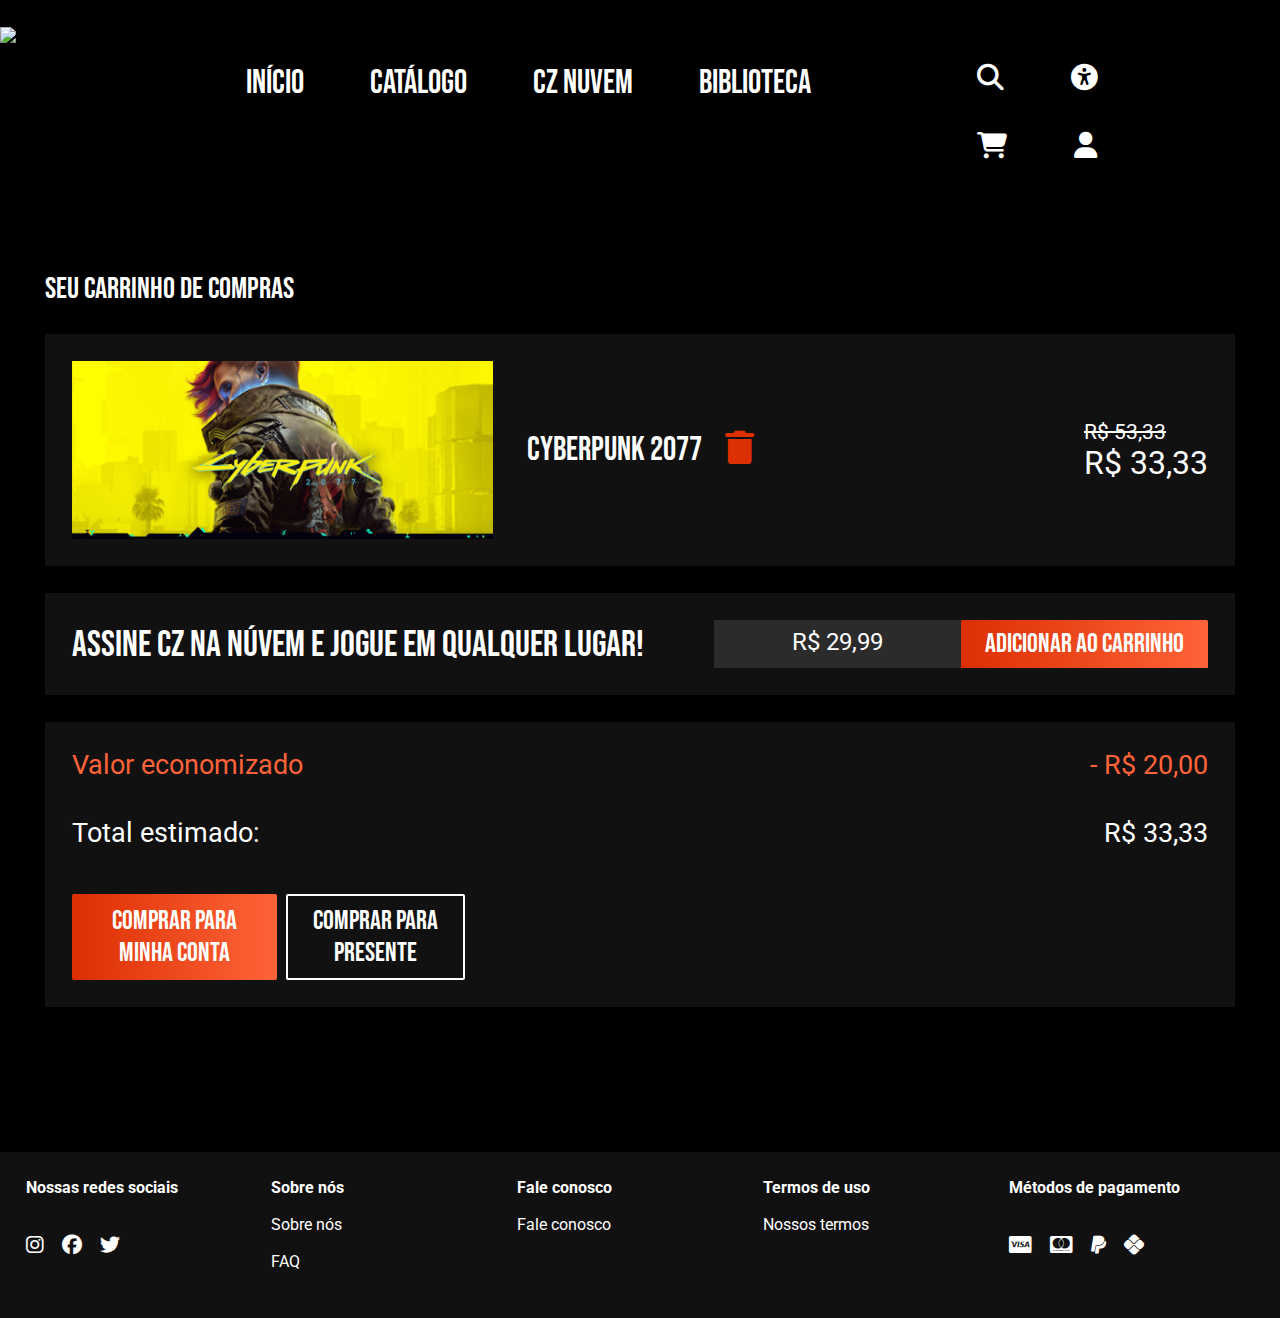
==== carrinho_compras.html @ 90376377 "change focus current page" ====
<!DOCTYPE html>
<html>
<head>
	<meta charset="utf-8">
	<meta name="viewport" content="width=device-width, initial-scale=1">
	<link rel="stylesheet" href="https://cdnjs.cloudflare.com/ajax/libs/animate.css/4.1.1/animate.min.css">
	<link rel="stylesheet" type="text/css" href="effects.css">
	<link rel="stylesheet" type="text/css" href="carrinho_compras.css">
	<link rel="stylesheet" href="https://cdnjs.cloudflare.com/ajax/libs/font-awesome/4.7.0/css/font-awesome.min.css">
	<link rel="stylesheet" type="text/css" href="https://cdnjs.cloudflare.com/ajax/libs/font-awesome/6.2.0/css/all.min.css">
		<script
  src="https://code.jquery.com/jquery-3.6.1.js"
  integrity="sha256-3zlB5s2uwoUzrXK3BT7AX3FyvojsraNFxCc2vC/7pNI="
  crossorigin="anonymous"></script>
	<title>CZGames</title>
</head>
<body>

	<section id="main_div">
		<div id="menu">
			<img src="images/logo-org.png" tabindex="0"/>
			<ul id="navigator" >
				<li tabindex="0">INÍCIO</li>
				<li tabindex="0">CATÁLOGO</li>
				<li tabindex="0">CZ NUVEM</li>
				<li tabindex="0">BIBLIOTECA</li>
			</ul>
			<ul id="icon_list">
				<li tabindex="0"><i class="fa fa-search"></i></li>
				<li tabindex="0"><i class="fa fa-universal-access"></i></li>
				<li tabindex="0"><i class="fa fa-shopping-cart"></i></li>
				<li tabindex="0"><i class="fa fa-user"></i></li>
			</ul>
		</div>
		<section id="carrinho-content">
			<div>
				<p class="section-title">SEU CARRINHO DE COMPRAS</p>
				<div class="gray-box-style game-card">
					<img src="images/games/cyber-punk-2077-banner2.png">
					<p class="game-name-card">CYBERPUNK 2077 <i class="fa fa-trash" tabindex="0"></i></p>
					<div class="game-card-price">
						<p class="game-discount-price">R$ 53,33</p>
						<p class="game-price-card">R$ 33,33</p>
					</div>
				</div>
				
				<div class="gray-box-style game-card proposes-card">
					<p>ASSINE CZ NA NÚVEM E JOGUE EM QUALQUER LUGAR!</p>
					<div class="game-propose-card">
						<p class="game-price-gray-box">R$ 29,99</p>
						<p class="add-cart-btn" tabindex="0">ADICIONAR AO CARRINHO</p>
					</div>
				</div>

				<div class="gray-box-style last-gray-box">
					<div class="descontos">
						<p class="valor-economizado">Valor economizado</p>
						<p>- R$ 20,00</p>
					</div>
					<div class="total-estimado">
						<p class="total-compra">Total estimado: </p>
						<p>R$ 33,33</p>
					</div>
					<div class="buy-buttons">
						<button class="default-orange-style buy-btn" onclick='window.location.href="confirmacao_compra.html"'>COMPRAR PARA MINHA CONTA</button>
						<button class="more-info hbtn hvr-sweep-to-right buy-btn">COMPRAR PARA PRESENTE</button>
					</div>
				</div>


			</div>
		</section>
	</section>


	<footer>
		<!--<i class="far fa-copyright"></i><p>All rights reserved</p>-->
		<div>
			<p><b>Nossas redes sociais</b></p>
			<ul class="flex-display">
				<a href="https://www.instagram.com/"><li><i class="fab fa-instagram"></i></li></a>
				<a href="https://www.facebook.com/"><li><i class="fab fa-facebook"></i></li></a>
				<a href="https://www.twitter.com/"><li><i class="fab fa-twitter"></i></li></a>
			</ul>
		</div>

		<div>
			<p><b>Sobre nós</b></p>
			<ul class="break-list">
				<a href="https://www.instagram.com/"><li>Sobre nós</li></a>
				<a href="https://www.facebook.com/"><li>FAQ</li></a>
			</ul>
		</div>

		<div>
			<p><b>Fale conosco</b></p>
			<ul class="break-list">
				<a href="https://www.instagram.com/"><li>Fale conosco</li></a>
			</ul>
		</div>

		<div>
			<p><b>Termos de uso</b></p>
			<ul class="break-list">
				<a href="https://www.instagram.com/"><li>Nossos termos</li></a>
			</ul>
		</div>


		<div>
			<p><b>Métodos de pagamento</b></p>
			<ul class="flex-display">
				<li><i class="fab fa-cc-visa"></i></li>
				<li><i class="fab fa-cc-mastercard"></i></li>
				<li><i class="fab fa-paypal"></i></li>
				<li><i class="fa-brands fa-pix"></i></li>
			</ul>
		</div>

	</footer>

	<script type="text/javascript">
		$(document).ready(function() {
			$("#icon_list li:nth-child(3)").css("color", "#DC2F02");
		});
	</script>
	<div vw class="enabled">
	<div vw-access-button class="active"></div>
	<div vw-plugin-wrapper>
	  <div class="vw-plugin-top-wrapper"></div>
	</div>
</div>
<script src="https://vlibras.gov.br/app/vlibras-plugin.js"></script>
<script>
	new window.VLibras.Widget('https://vlibras.gov.br/app');
</script>
</body>
</html>
---- carrinho_compras.css ----
@import url('https://fonts.googleapis.com/css2?family=Bebas+Neue&display=swap');
@import url('https://fonts.googleapis.com/css2?family=Roboto&display=swap');

* {
	margin: 0;
	padding: 0;
}

body {
	background-color:black;
	overflow-x: hidden;
}

.current_link {
	color:#DC2F02;
}

#main_div {
	position: relative;
	background-image:linear-gradient( rgba(0, 0, 0, 0.3), rgba(0, 0, 0, 0.3) );
	background-size: cover;
	background-attachment: fixed;
	background-position: center;
	width: 100vw;
	height:90vw;
	top: 0;
	left: 0;
	box-shadow: inset 0px 0px 256px black;
}

#menu {
	width:100%;
	border: 0px;
	color: white;
	font-family: 'Bebas Neue', cursive;
	display: grid;
	grid-template-columns: 0.5fr 2fr 1fr;
	box-shadow: inset 0px 90px 80px black;
	border: none;
	z-index: 10;
}


#menu > img {
	padding: 3vh 0px;
	text-align: center;
}

#menu > ul {
	padding: 5vh;
	list-style: none;
}

#menu > ul > li {
	display: inline-block;
	margin: 2vh;
	margin-right:5vh;
	transition: 0.25s;
	cursor: pointer;
}

#menu > ul > li:hover {
	color: #FF6339;
	transition: 0.25s;
}

#icon_list {
	font-size: 20pt;
}

#navigator > li{
	font-size: 25pt;
}

#play-game button {
	margin:5vh;
	margin-right:1vh;
	margin-left:1vh;
}

.default-orange-style{
	background: linear-gradient(90deg, #DC2F02 0%, #FF6339 100%);
	padding: 8px 24px;
	color:white;
	border-radius: 2px;
	border:none;
	font-family: 'Bebas Neue', cursive;
	font-size:20pt;
	cursor: pointer;
}



.section-title {
	color:white;
	font-family: 'Bebas Neue', cursive;
	font-size:30px;
}

.game-wallpaper {
	position: absolute;
	background-position: center;
	max-height: 100%;
	transform: translateX(-25%);
}

.game-info {
	position: absolute;
	font-family: 'Roboto', cursive;
	bottom: 0;
	background-color:#2C2B2B;
	width:100%;
	box-sizing: border-box;
	display: grid;
	grid-template-rows: 1fr 1fr 1fr;
	grid-gap: 1.5vh;
	padding:1vh;
}

.game-name {
	white-space: nowrap;
	font-size: 24px;
	min-width: 0;
	color:white;
}


.supported-platforms li{
	display: inline-block;
	font-size: 15px;
	margin:3px;
	border: none;
}

.game-info > p {
	position: relative;
	width:100%;
	display: flex;
	flex-direction: row;
	text-align: center;

}

.game-discount {
	flex-grow: 0;
	background: linear-gradient(90deg, #DC2F02 0%, #FF6339 100%);
	border-radius: 2px 0px 0px 2px;
	color:white;
	padding:0.25vh;
	padding: 6px 8px;
}

.game-price {
	flex:1;
	background: #111111;
	border-radius: 0px;
	padding: 6px 8px;
	color:white;
}

.game-add-button {
	flex-grow: 0;
	background: #FFFFFF;
	border-radius: 0px 2px 2px 0px;
	color:black;
	padding: 6px 8px;
	font-size: 15px;
}

.jogos-header {
	display: grid;
	grid-template-columns: 1fr 0.10fr;
}

#carrinho-content {
	margin:5vh;
}



.gray-box-style {
	background-color: #111111;
	margin-bottom: 1vh;
	font-family: 'Roboto', sans-serif;
}

.game-card {
	position: relative;
	display: flex;
	align-items: center;
	flex-direction: row;
	font-family: 'Bebas Neue', sans-serif;
	vertical-align: middle;
	padding:3vh;
	margin-top: 3vh;
}

.game-card > img {
	margin-right: 3%;
}

.game-name-card {
	flex:1;
	font-family: 'Bebas Neue', sans-serif;
	font-size: 25pt;
	color: #FFFFFF;
}

.game-name-card > i {
	margin-left: 2vh;
	color:#DC2F02;
	cursor: pointer;
}


.game-card-price {
	color: #FFFFFF;
	font-size: 16pt;
	font-family: 'Roboto', sans-serif;

}

.game-discount-price {
	text-decoration: line-through;
}

.game-price-card {
	font-size: 24pt;

}

.game-propose-card {
	background-color: #2C2B2B;
	display: grid;
	grid-template-columns: 1fr 1fr;
	text-align: center;
}

.proposes-card {
	position: relative;
	color: #FFFFFF;
	font-size: 28pt;
}

.game-price-gray-box {
	background-color: #2C2B2B;
	font-family: 'Roboto', sans-serif;
	font-size: 18pt;
	margin:0;
	padding: 8px 24px;
}

.proposes-card > p{
	flex:1;
}

.add-cart-btn{
	background: linear-gradient(90deg, #DC2F02 0%, #FF6339 100%);
	padding: 8px 24px;
	color:white;
	border-top-left-radius: 2px;
	border-top-right-radius: 2px;
	font-family: 'Bebas Neue', cursive;
	font-size:20pt;
	cursor: pointer;
	margin: 0;
	box-sizing: border-box;
}

.last-gray-box {
	padding:3vh;
	margin-top:3vh;
}

.descontos {
	color:#FF6339;
	font-size: 20pt;
	display: flex;
	flex-direction: row;
	margin-bottom: 4vh;
}

.valor-economizado {
	flex:1;
}

.total-estimado {
	color: #FFFFFF;
	font-size: 20pt;
	display: flex;
	flex-direction: row;
}

.total-compra {
	flex:1;
}

.more-info {
	border: 2px solid #FFFFFF;
	border-radius: 2px;
	background:none;
	color:white;
	font-family: 'Bebas Neue', cursive;
	font-size: 20pt;
	cursor: pointer;
	padding:1vh;
}

.buy-btn {
	font-size: 20pt;
	flex:0.15;
	flex-direction: row;
	margin-right: 1vh;
	margin-top:5vh;
}


.buy-buttons {
	display: flex;
}


button[class~="default-orange-style"] {
	transition: 0.5s;
}

button[class~="default-orange-style"]:hover {
	transform: scale(1.05);
	transition: 0.5s;
}

footer {
	position: relative;
	background-color:#111111;
	display: grid;
	grid-template-columns: 1fr 1fr 1fr 1fr 1fr;
	grid-template-rows:1fr;
	padding:2vw;
	box-sizing: border-box;
	color:white;
	font-family:'Roboto', sans-serif;
	width: 100%;
}

footer a {
	text-decoration: none;
	color:white;
}

footer ul li {
	margin:2vh;
	margin-left: 0;
}

.flex-display {
	list-style: none;
	margin:2vh;
	margin-left:0;
	font-size: 20px;
}

.flex-display {
	display: flex;
	flex-direction: row;

}

.break-list li{
	display: block;
}
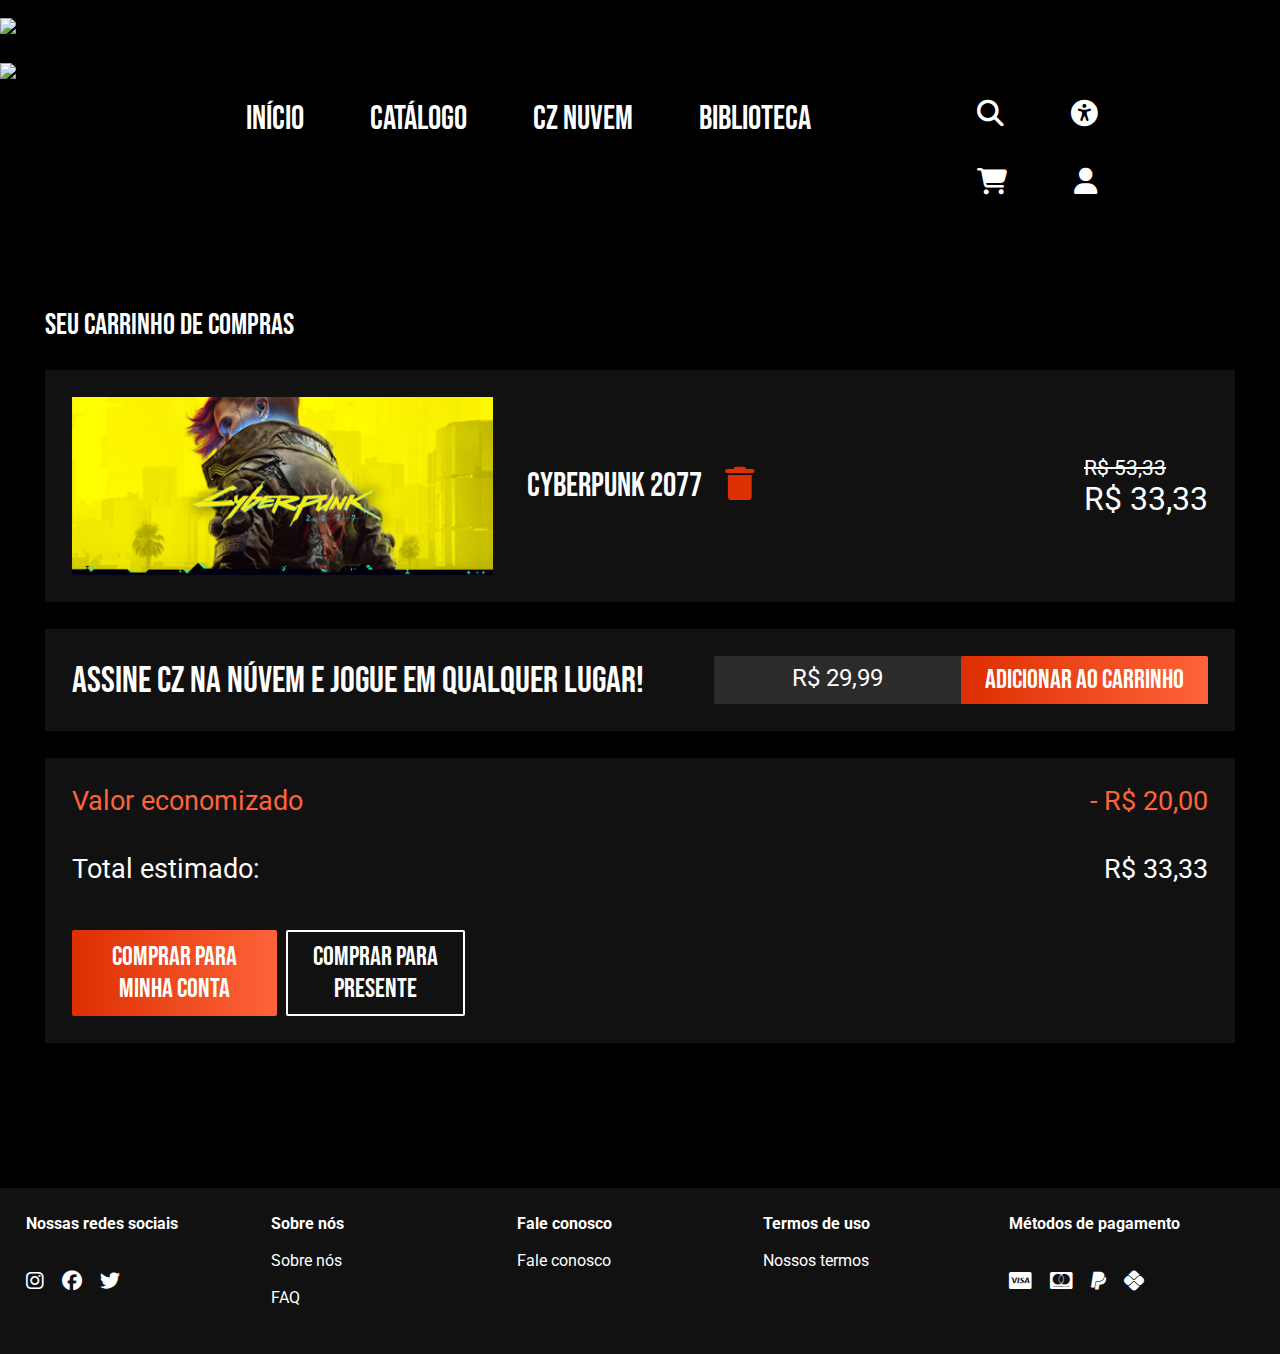
==== commit a7c8e437: "modified:   carrinho_compras.html 	modified:   index.html 	modified:   info_produto.html 	modified: " ====
--- a/carrinho_compras.html
+++ b/carrinho_compras.html
@@ -15,6 +15,10 @@
 	<title>CZGames</title>
 </head>
 <body>
+	<i class="fa fa-bars" id="menu_activate"></i>
+	<div class="mobile-menu">
+		<img src="images/logo-org.png" alt="logo do site"/>
+	</div>
 
 	<section id="main_div">
 		<div id="menu">
@@ -123,6 +127,10 @@
 		$(document).ready(function() {
 			$("#icon_list li:nth-child(3)").css("color", "#DC2F02");
 		});
+
+		$("#menu_activate").click(function () {
+			$("#menu").slideToggle();
+		});
 	</script>
 	<div vw class="enabled">
 	<div vw-access-button class="active"></div>
@@ -130,6 +138,12 @@
 	  <div class="vw-plugin-top-wrapper"></div>
 	</div>
 </div>
+<script type="text/javascript" src="login.js"></script>
+<script type="text/javascript">
+	if (!is_logged()){
+		window.location.href="login.html?next_url="+getUrlParameter('next_url');
+	}
+</script>
 <script src="https://vlibras.gov.br/app/vlibras-plugin.js"></script>
 <script>
 	new window.VLibras.Widget('https://vlibras.gov.br/app');
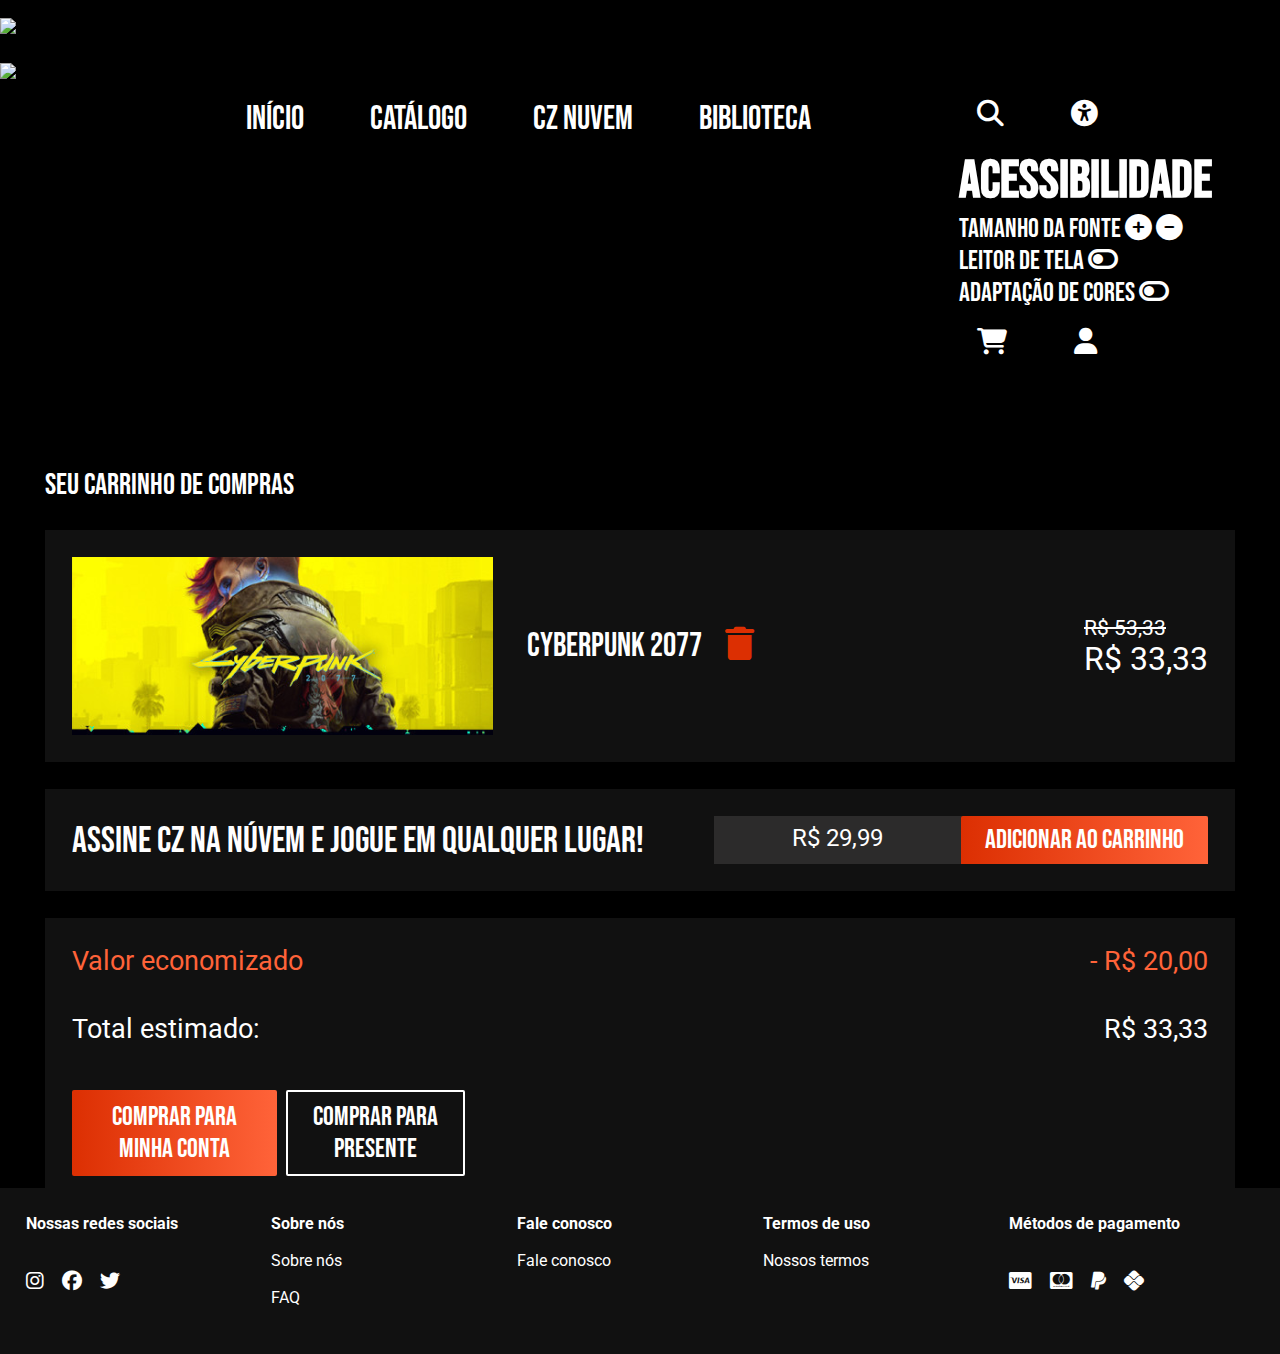
==== commit a4ff6e56: "modified:   carrinho_compras.html 	modified:   index.html 	modified:   info_produto.css 	modified:  " ====
--- a/carrinho_compras.html
+++ b/carrinho_compras.html
@@ -5,6 +5,7 @@
 	<meta name="viewport" content="width=device-width, initial-scale=1">
 	<link rel="stylesheet" href="https://cdnjs.cloudflare.com/ajax/libs/animate.css/4.1.1/animate.min.css">
 	<link rel="stylesheet" type="text/css" href="effects.css">
+	<link rel="stylesheet" type="text/css" href="acessibilidade.css">
 	<link rel="stylesheet" type="text/css" href="carrinho_compras.css">
 	<link rel="stylesheet" href="https://cdnjs.cloudflare.com/ajax/libs/font-awesome/4.7.0/css/font-awesome.min.css">
 	<link rel="stylesheet" type="text/css" href="https://cdnjs.cloudflare.com/ajax/libs/font-awesome/6.2.0/css/all.min.css">
@@ -31,7 +32,26 @@
 			</ul>
 			<ul id="icon_list">
 				<li tabindex="0"><i class="fa fa-search"></i></li>
-				<li tabindex="0"><i class="fa fa-universal-access"></i></li>
+				<li tabindex="0" class="access-button"><i class="fa fa-universal-access" title="Acessibilidade" aria-haspopup="menu"></i></li>
+
+				<div class="menu-acessibilidade">
+						<h1>ACESSIBILIDADE</h1>
+						<div>
+							<span>Tamanho da fonte</span>
+							<i class="fa fa-plus-circle increase-font" tabindex="0"></i>
+							<i class="fa fa-minus-circle decrease-font" tabindex="0"></i>
+						</div>
+
+						<div>
+							<span>Leitor de tela</span>
+							<i class="fa fa-toggle-off screen-reader" tabindex="0"></i>
+						</div>
+
+						<div>
+							<span>Adaptação de cores</span>
+							<i class="fa fa-toggle-off color-adaption" tabindex="0"></i>
+						</div>
+					</div>
 				<li tabindex="0"><i class="fa fa-shopping-cart"></i></li>
 				<li tabindex="0"><i class="fa fa-user"></i></li>
 			</ul>
@@ -130,6 +150,36 @@
 
 		$("#menu_activate").click(function () {
 			$("#menu").slideToggle();
+		});
+
+		$(".access-button").click(function() {
+			$(".menu-acessibilidade").slideToggle();
+		});
+
+		$('.access-button').keydown(function (e) {
+			 if (e.which == 13){
+			 	$(this).click();
+			 }
+		});   
+
+		$(".increase-font").click(function() {
+			$("*").each(function() {
+				var fontsize = parseInt($(this).css('font-size'));
+				var newfontsize = fontsize * 1.1;
+				$(this).css('font-size', newfontsize + "px");
+			});
+		});
+
+		$(".decrease-font").click(function() {
+			$("*").each(function() {
+				var fontsize = parseInt($(this).css('font-size'));
+				var newfontsize = fontsize * (10/11);
+				$(this).css('font-size', newfontsize + "px");
+			});
+		});
+
+		$(".screen-reader").click(function(){
+
 		});
 	</script>
 	<div vw class="enabled">
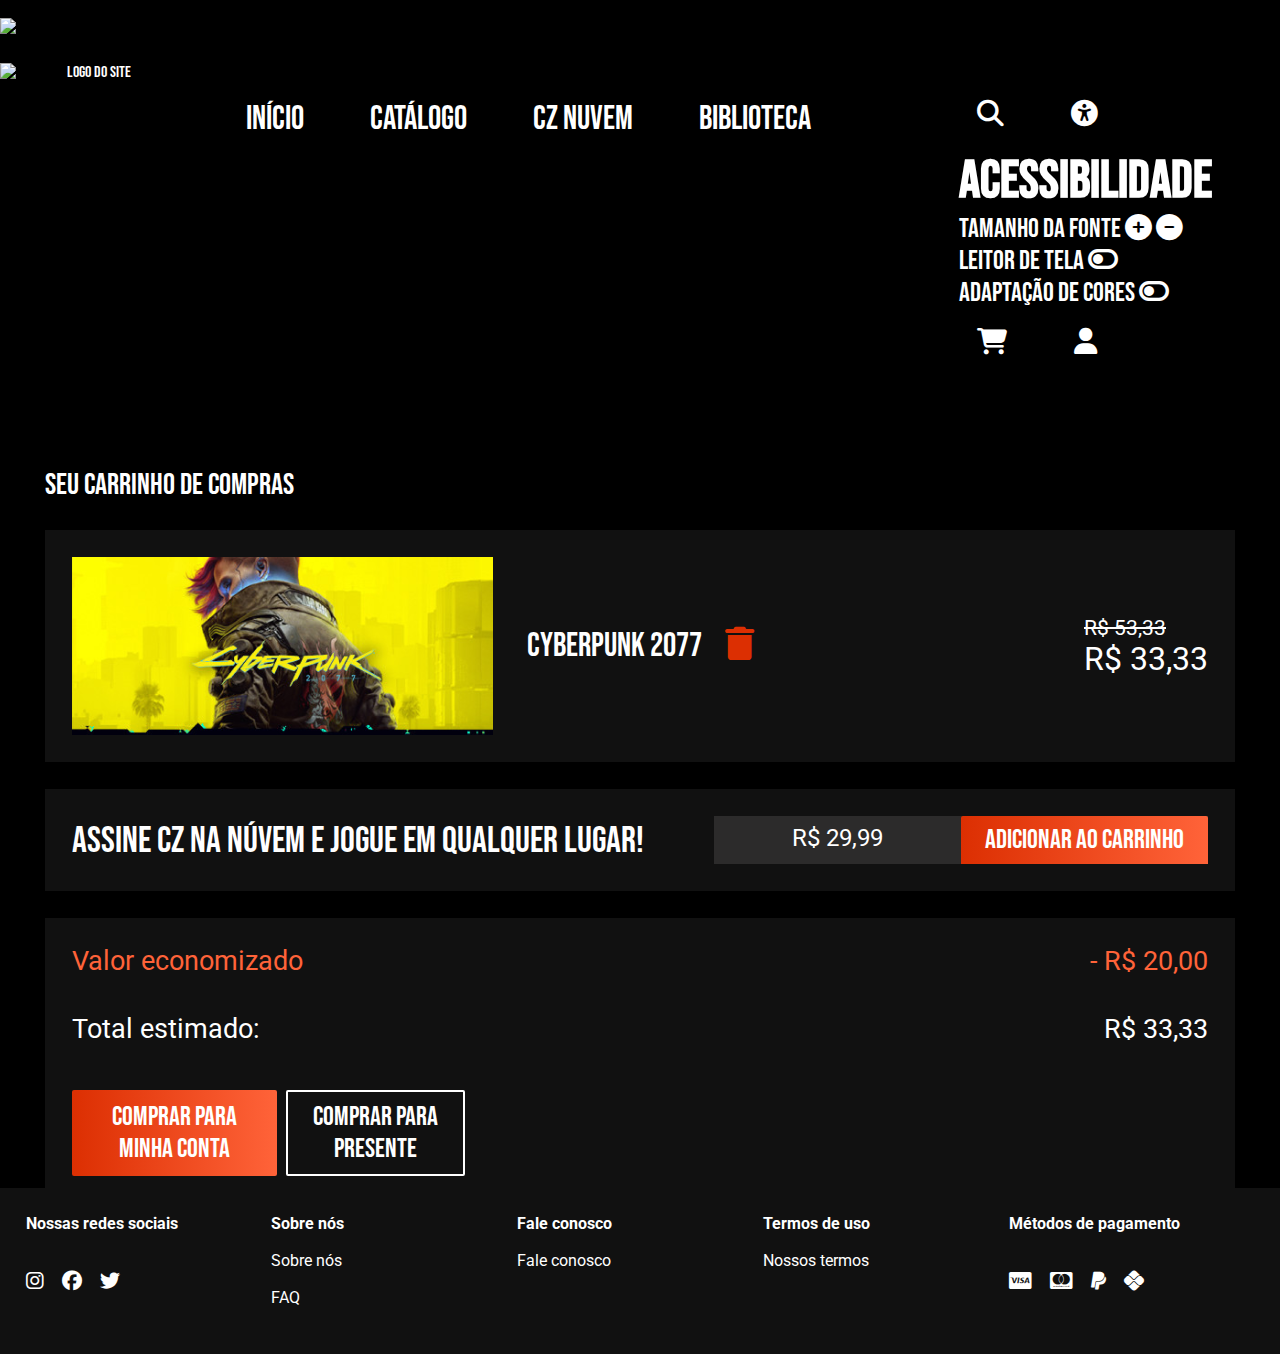
==== commit e58dd669: "roles e aria-labels para box acessibilidade e menu navegação" ====
--- a/carrinho_compras.html
+++ b/carrinho_compras.html
@@ -22,38 +22,40 @@
 	</div>
 
 	<section id="main_div">
-		<div id="menu">
-			<img src="images/logo-org.png" tabindex="0"/>
-			<ul id="navigator" >
+		<div id="menu" aria-label="menu" role="navigation">
+			<img src="images/logo-org.png"  alt="logo do site" tabindex="0"/>
+			<ul id="navigator" aria-label="navegação">
 				<li tabindex="0">INÍCIO</li>
 				<li tabindex="0">CATÁLOGO</li>
 				<li tabindex="0">CZ NUVEM</li>
 				<li tabindex="0">BIBLIOTECA</li>
 			</ul>
-			<ul id="icon_list">
-				<li tabindex="0"><i class="fa fa-search"></i></li>
+			<ul id="icon_list" aria-label="ferramentas">
+				<li tabindex="0"><i class="fa fa-search" title="Ferramenta de busca"></i></li>
 				<li tabindex="0" class="access-button"><i class="fa fa-universal-access" title="Acessibilidade" aria-haspopup="menu"></i></li>
 
-				<div class="menu-acessibilidade">
+				<div class="menu-acessibilidade" aria-label="">
 						<h1>ACESSIBILIDADE</h1>
 						<div>
 							<span>Tamanho da fonte</span>
-							<i class="fa fa-plus-circle increase-font" tabindex="0"></i>
-							<i class="fa fa-minus-circle decrease-font" tabindex="0"></i>
+							<i class="fa fa-plus-circle increase-font"  tabindex="0" aria-label="Aumentar fonte" title="Aumentar fonte"></i>
+							<i class="fa fa-minus-circle decrease-font" tabindex="0"  aria-label="Diminuir fonte" title="Diminuir fonte"></i>
 						</div>
 
 						<div>
 							<span>Leitor de tela</span>
-							<i class="fa fa-toggle-off screen-reader" tabindex="0"></i>
+							<i class="fa fa-toggle-off screen-reader" tabindex="0"  aria-label="Leitor de tela" role="switch" title="Leitor de tela"></i>
 						</div>
 
 						<div>
 							<span>Adaptação de cores</span>
-							<i class="fa fa-toggle-off color-adaption" tabindex="0"></i>
+							<i class="fa fa-toggle-off color-adaption" tabindex="0" aria-label="Adaptar cores" role="switch" title="Adaptar cores"></i>
 						</div>
 					</div>
-				<li tabindex="0"><i class="fa fa-shopping-cart"></i></li>
-				<li tabindex="0"><i class="fa fa-user"></i></li>
+
+
+				<li tabindex="0"><i class="fa fa-shopping-cart" title="Carrinho de Compras"></i></li>
+				<li tabindex="0" onclick="window.location.href='login.html'"><i class="fa fa-user" title="Usuário"></i></li>
 			</ul>
 		</div>
 		<section id="carrinho-content">
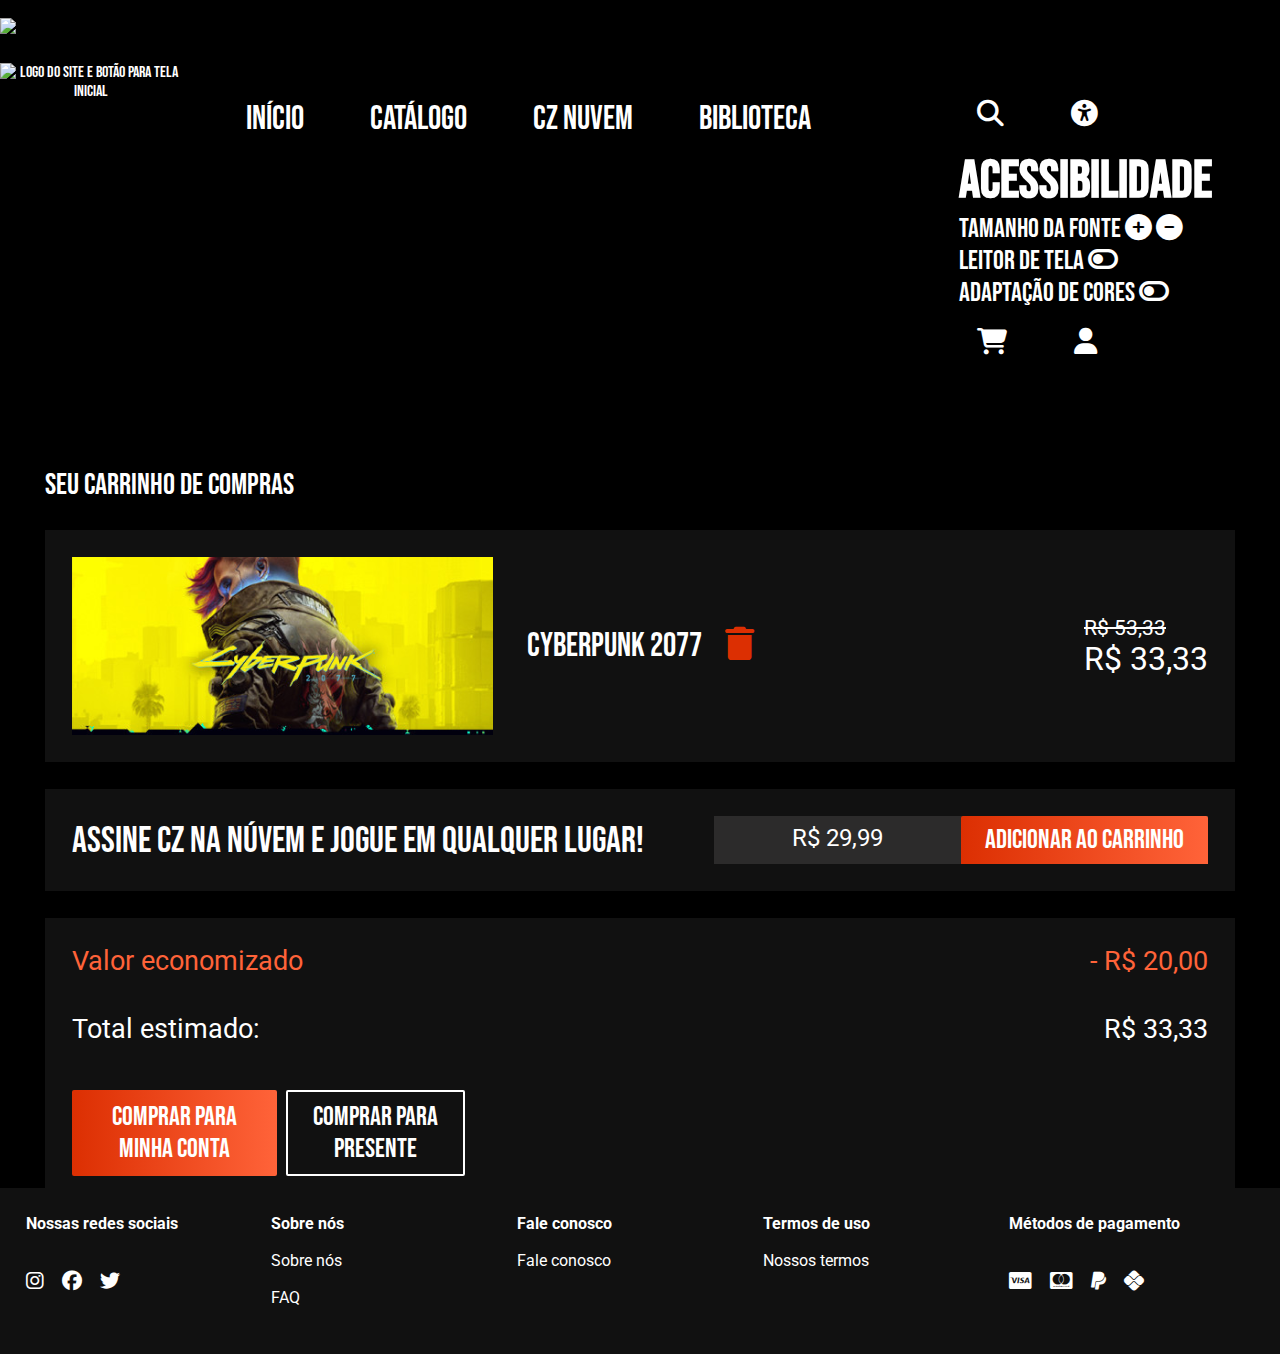
==== commit 3ac7286c: "Navegação pelo menu para tela inicial e aria elements" ====
--- a/carrinho_compras.html
+++ b/carrinho_compras.html
@@ -1,5 +1,5 @@
 <!DOCTYPE html>
-<html>
+<html lang="pt-br">
 <head>
 	<meta charset="utf-8">
 	<meta name="viewport" content="width=device-width, initial-scale=1">
@@ -18,14 +18,14 @@
 <body>
 	<i class="fa fa-bars" id="menu_activate"></i>
 	<div class="mobile-menu">
-		<img src="images/logo-org.png" alt="logo do site"/>
+		<img src="images/logo-org.png"  alt="Logo do site e botão para tela inicial" title="redirecionar para a tela inicial" tabindex="0" onclick="window.location.href='index.html'"/>
 	</div>
 
 	<section id="main_div">
 		<div id="menu" aria-label="menu" role="navigation">
-			<img src="images/logo-org.png"  alt="logo do site" tabindex="0"/>
+			<img src="images/logo-org.png"  alt="Logo do site e botão para tela inicial" title="redirecionar para a tela inicial" tabindex="0" onclick="window.location.href='index.html'"/>
 			<ul id="navigator" aria-label="navegação">
-				<li tabindex="0">INÍCIO</li>
+				<li tabindex="0"  onclick="window.location.href='index.html'">INÍCIO</li>
 				<li tabindex="0">CATÁLOGO</li>
 				<li tabindex="0">CZ NUVEM</li>
 				<li tabindex="0">BIBLIOTECA</li>
@@ -34,7 +34,7 @@
 				<li tabindex="0"><i class="fa fa-search" title="Ferramenta de busca"></i></li>
 				<li tabindex="0" class="access-button"><i class="fa fa-universal-access" title="Acessibilidade" aria-haspopup="menu"></i></li>
 
-				<div class="menu-acessibilidade" aria-label="">
+				<div class="menu-acessibilidade" aria-label="menu acessibilidade">
 						<h1>ACESSIBILIDADE</h1>
 						<div>
 							<span>Tamanho da fonte</span>
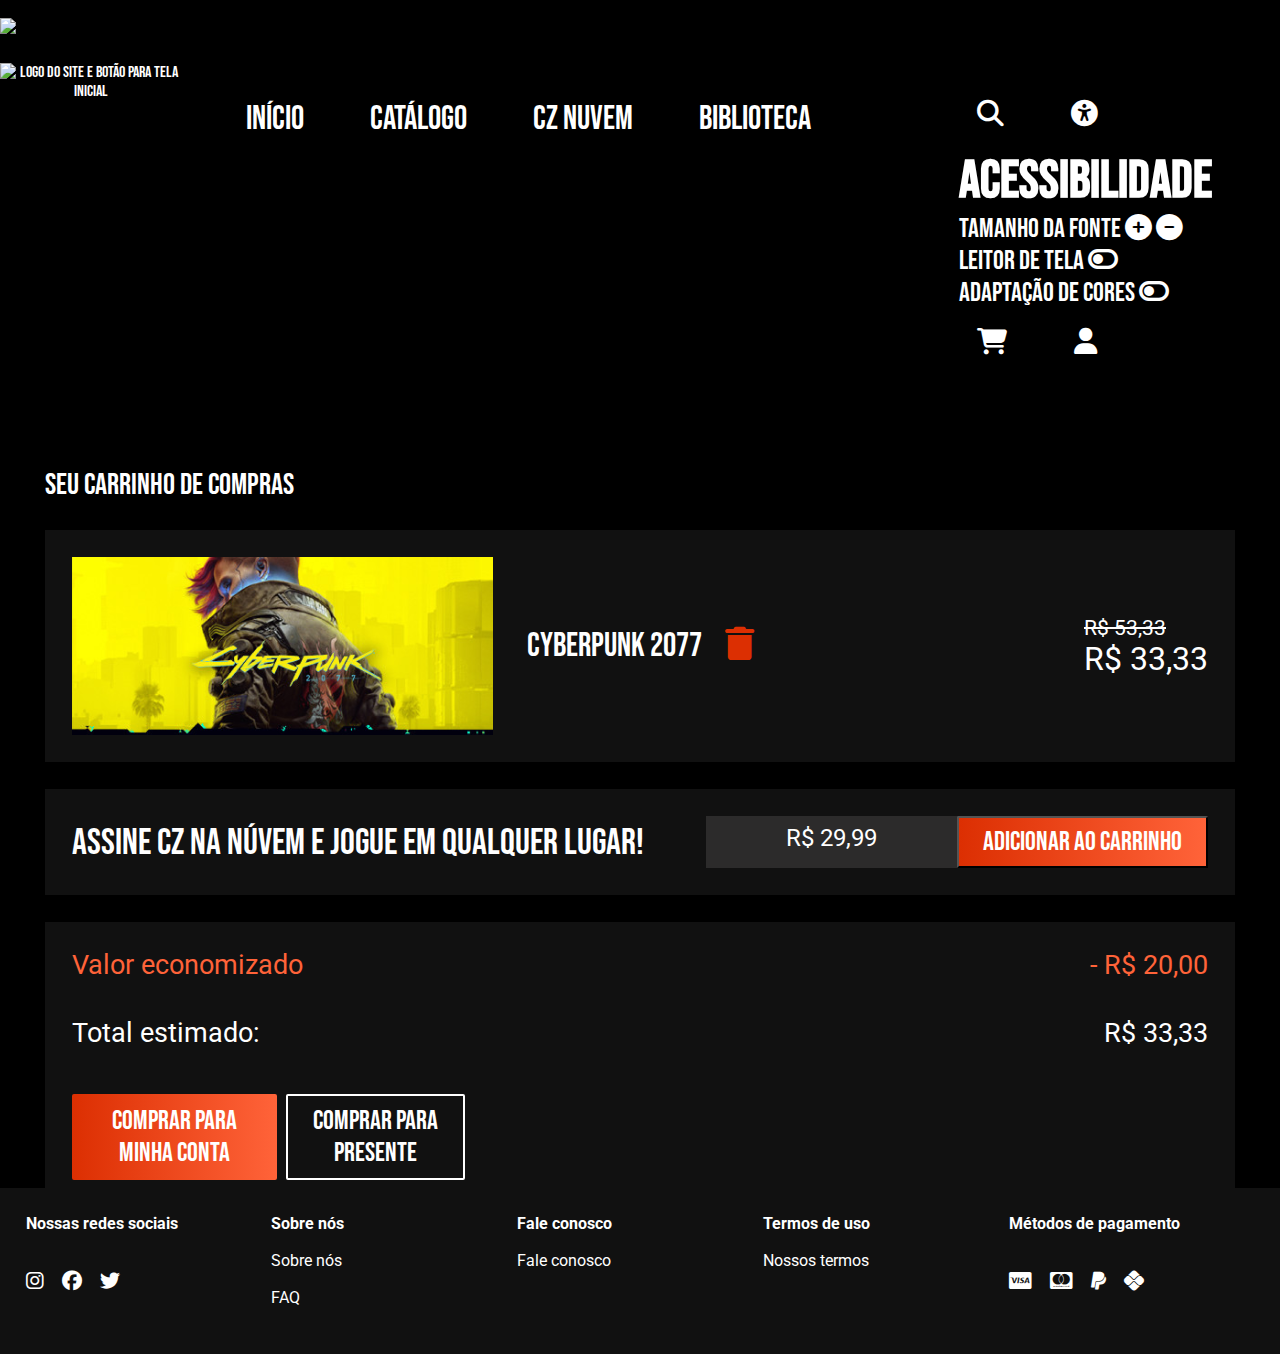
==== commit f824efe7: "sessao para carrinho reativada" ====
--- a/carrinho_compras.html
+++ b/carrinho_compras.html
@@ -13,7 +13,7 @@
   src="https://code.jquery.com/jquery-3.6.1.js"
   integrity="sha256-3zlB5s2uwoUzrXK3BT7AX3FyvojsraNFxCc2vC/7pNI="
   crossorigin="anonymous"></script>
-	<title>CZGames</title>
+	<title>CZGames - carrinho de compras</title>
 </head>
 <body>
 	<i class="fa fa-bars" id="menu_activate"></i>
@@ -60,13 +60,13 @@
 		</div>
 		<section id="carrinho-content">
 			<div>
-				<p class="section-title">SEU CARRINHO DE COMPRAS</p>
+				<p class="section-title" tabindex="0">SEU CARRINHO DE COMPRAS</p>
 				<div class="gray-box-style game-card">
-					<img src="images/games/cyber-punk-2077-banner2.png">
-					<p class="game-name-card">CYBERPUNK 2077 <i class="fa fa-trash" tabindex="0"></i></p>
+					<img src="images/games/cyber-punk-2077-banner2.png" lang="en" alt="Cyberpunk 2077" title="Cyberpunk 2077" tabindex="0">
+					<p class="game-name-card" lang="en" tabindex="0">CYBERPUNK 2077 <i class="fa fa-trash" tabindex="0" aria-label="Remover Jogo" title="Remover jogo"></i></p>
 					<div class="game-card-price">
 						<p class="game-discount-price">R$ 53,33</p>
-						<p class="game-price-card">R$ 33,33</p>
+						<p class="game-price-card" tabindex="0">R$ 33,33</p>
 					</div>
 				</div>
 				
@@ -74,18 +74,18 @@
 					<p>ASSINE CZ NA NÚVEM E JOGUE EM QUALQUER LUGAR!</p>
 					<div class="game-propose-card">
 						<p class="game-price-gray-box">R$ 29,99</p>
-						<p class="add-cart-btn" tabindex="0">ADICIONAR AO CARRINHO</p>
+						<button class="add-cart-btn" tabindex="0">ADICIONAR AO CARRINHO</button>
 					</div>
 				</div>
 
 				<div class="gray-box-style last-gray-box">
 					<div class="descontos">
-						<p class="valor-economizado">Valor economizado</p>
-						<p>- R$ 20,00</p>
+						<p class="valor-economizado" tabindex="0">Valor economizado</p>
+						<p tabindex="0">- R$ 20,00</p>
 					</div>
 					<div class="total-estimado">
-						<p class="total-compra">Total estimado: </p>
-						<p>R$ 33,33</p>
+						<p class="total-compra" tabindex="0">Total estimado: </p>
+						<p tabindex="0">R$ 33,33</p>
 					</div>
 					<div class="buy-buttons">
 						<button class="default-orange-style buy-btn" onclick='window.location.href="confirmacao_compra.html"'>COMPRAR PARA MINHA CONTA</button>
@@ -99,19 +99,19 @@
 	</section>
 
 
-	<footer>
+	<footer title="Rodapé">
 		<!--<i class="far fa-copyright"></i><p>All rights reserved</p>-->
 		<div>
-			<p><b>Nossas redes sociais</b></p>
+			<p tabindex="0"><b>Nossas redes sociais</b></p>
 			<ul class="flex-display">
-				<a href="https://www.instagram.com/"><li><i class="fab fa-instagram"></i></li></a>
-				<a href="https://www.facebook.com/"><li><i class="fab fa-facebook"></i></li></a>
-				<a href="https://www.twitter.com/"><li><i class="fab fa-twitter"></i></li></a>
-			</ul>
-		</div>
-
-		<div>
-			<p><b>Sobre nós</b></p>
+				<a href="https://www.instagram.com/"><li><i class="fab fa-instagram" title="Instagram"></i></li></a>
+				<a href="https://www.facebook.com/"><li><i class="fab fa-facebook" title="Facebook"></i></li></a>
+				<a href="https://www.twitter.com/"><li><i class="fab fa-twitter" title="Twitter"></i></li></a>
+			</ul>
+		</div>
+
+		<div>
+			<p tabindex="0"><b>Sobre nós</b></p>
 			<ul class="break-list">
 				<a href="https://www.instagram.com/"><li>Sobre nós</li></a>
 				<a href="https://www.facebook.com/"><li>FAQ</li></a>
@@ -119,14 +119,14 @@
 		</div>
 
 		<div>
-			<p><b>Fale conosco</b></p>
+			<p tabindex="0"><b>Fale conosco</b></p>
 			<ul class="break-list">
 				<a href="https://www.instagram.com/"><li>Fale conosco</li></a>
 			</ul>
 		</div>
 
 		<div>
-			<p><b>Termos de uso</b></p>
+			<p tabindex="0"><b>Termos de uso</b></p>
 			<ul class="break-list">
 				<a href="https://www.instagram.com/"><li>Nossos termos</li></a>
 			</ul>
@@ -134,12 +134,12 @@
 
 
 		<div>
-			<p><b>Métodos de pagamento</b></p>
+			<p tabindex="0"><b>Métodos de pagamento</b></p>
 			<ul class="flex-display">
-				<li><i class="fab fa-cc-visa"></i></li>
-				<li><i class="fab fa-cc-mastercard"></i></li>
-				<li><i class="fab fa-paypal"></i></li>
-				<li><i class="fa-brands fa-pix"></i></li>
+				<li tabindex="0"><i class="fab fa-cc-visa" title="Visa"></i></li>
+				<li tabindex="0"><i class="fab fa-cc-mastercard" title="Mastercard"></i></li>
+				<li tabindex="0"><i class="fab fa-paypal" title="PayPal"></i></li>
+				<li tabindex="0"><i class="fa-brands fa-pix" title="Pix"></i></li>
 			</ul>
 		</div>
 
@@ -147,7 +147,7 @@
 
 	<script type="text/javascript">
 		$(document).ready(function() {
-			$("#icon_list li:nth-child(3)").css("color", "#DC2F02");
+			$("#icon_list li:nth-child(4)").css("color", "#DC2F02");
 		});
 
 		$("#menu_activate").click(function () {
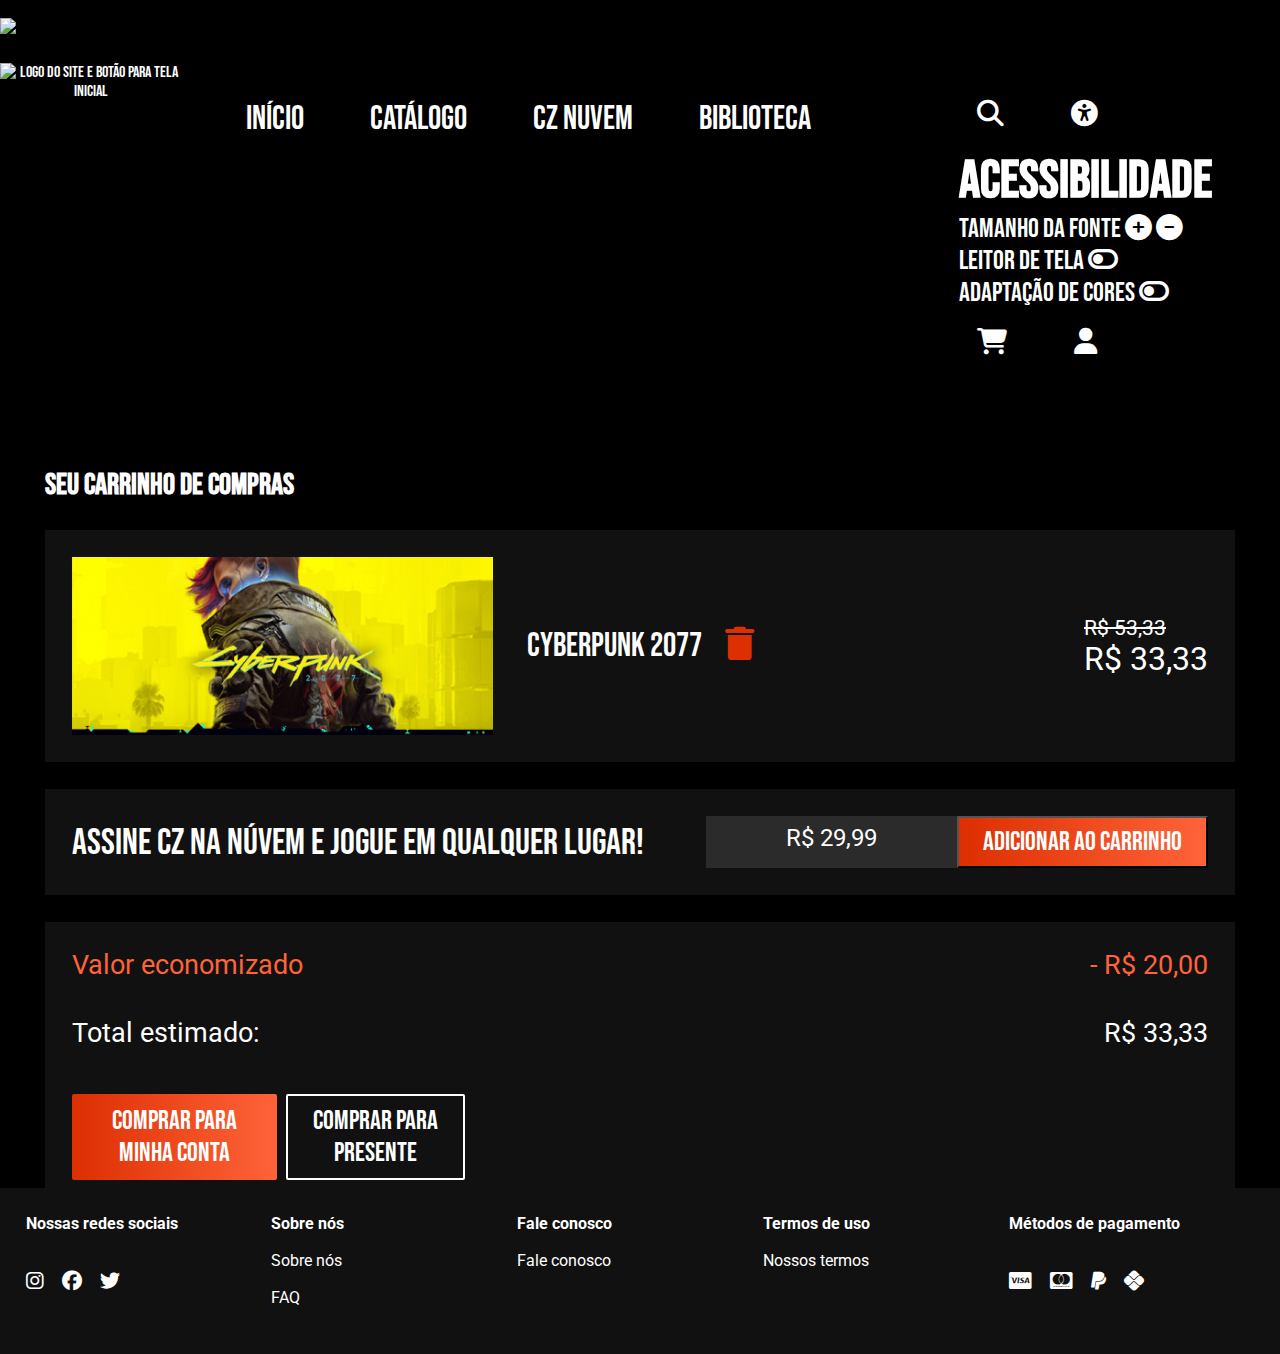
==== commit a1ba8d4f: "modified:   carrinho_compras.html 	modified:   index.html 	modified:   info_produto.html" ====
--- a/carrinho_compras.html
+++ b/carrinho_compras.html
@@ -60,7 +60,7 @@
 		</div>
 		<section id="carrinho-content">
 			<div>
-				<p class="section-title" tabindex="0">SEU CARRINHO DE COMPRAS</p>
+				<h1 class="section-title" tabindex="0">SEU CARRINHO DE COMPRAS</h1>
 				<div class="gray-box-style game-card">
 					<img src="images/games/cyber-punk-2077-banner2.png" lang="en" alt="Cyberpunk 2077" title="Cyberpunk 2077" tabindex="0">
 					<p class="game-name-card" lang="en" tabindex="0">CYBERPUNK 2077 <i class="fa fa-trash" tabindex="0" aria-label="Remover Jogo" title="Remover jogo"></i></p>
